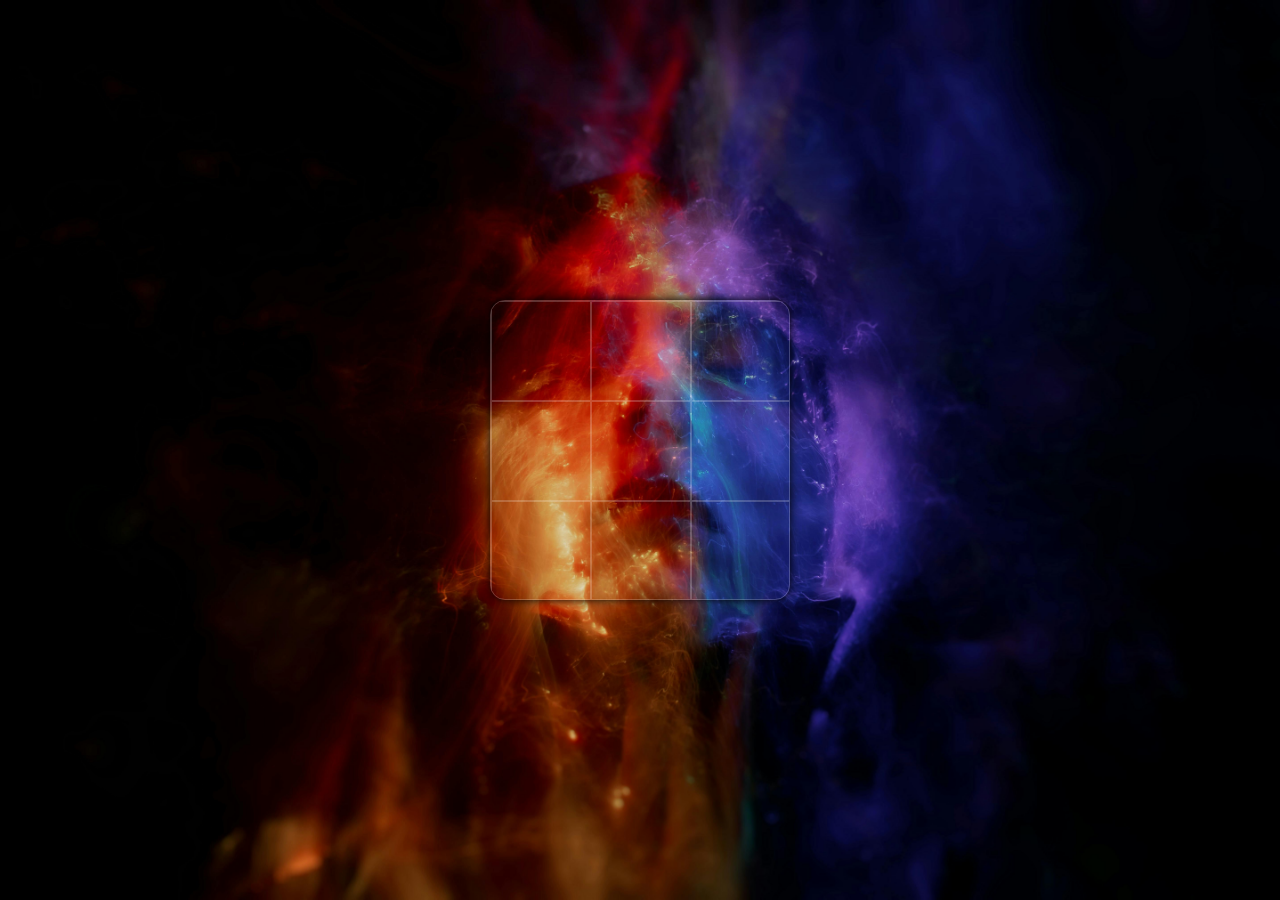
==== index.html @ 539945d2 "v1.0 can be played  already if i check win con myself and not use ai" ====
<!DOCTYPE html>
<html lang="en">
<head>
    <meta charset="UTF-8">
    <meta name="viewport" content="width=device-width, initial-scale=1.0">
    <meta http-equiv="X-UA-Compatible" content="IE=edge">
    <title>tic tac toe</title>
    <link rel="stylesheet" href="style.css">
    <!-- <link rel="preload" href="images/hero.webp"  as="image">   -->
    <meta name="description" content="Luxury furniture">
    <script src="script.js" defer></script>
</head>
<body>
       
    
    <main>
        <div class="game" id="game">
            <div class="cell"></div>
            <div class="cell"></div>
            <div class="cell"></div>
            <div class="cell"></div>
            <div class="cell"></div>
            <div class="cell"></div>
            <div class="cell"></div>
            <div class="cell"></div>
            <div class="cell"></div>
        </div>
       
    </main>

    

</body>
</html>
---- style.css ----
* {
    margin: 0;
    padding: 0;
    box-sizing: border-box;
}
main {
    height: 100vh;
    display: flex;
    background: url("images/bg.jpg") center/cover no-repeat;
    
}

.game {
    background: transparent;
    display: grid;
    grid-template: repeat(3, 1fr) / repeat(3, 1fr);
    width: 300px;
    height: 300px;
    border: 1px solid rgba(255, 255, 255,0.2);
    margin: auto;
    border-radius: 15px;
    overflow: hidden;
    box-shadow: 0px 0px 10px black;

    /* &:has(.cell:hover) {
        /* box-shadow: 0px 0px 5px white; */

    /* } */ 
}

.cell {
    width: 100px;
    height: 100px;
    border: 1px solid rgba(255, 255, 255,0.2);
    display: flex;
    justify-content: center;
    align-items: center;
    font-size: 50px;
    color: rgba(255, 255, 255,0.8);

    &:hover {
        background-color: rgba(0, 0, 0,0.2);
        cursor: pointer;
        box-shadow: 0px 0px 10px white;

    }
}
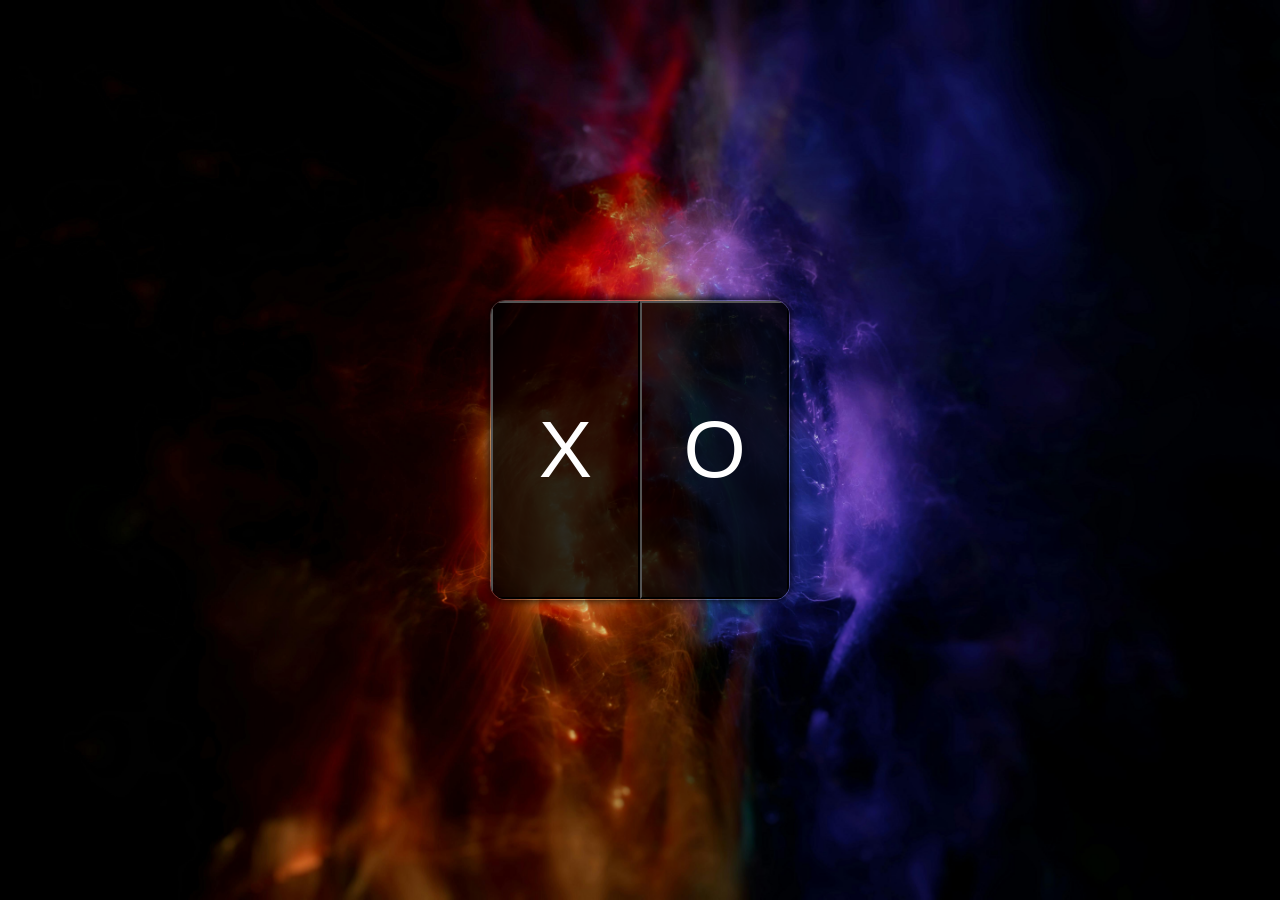
==== commit 457eedd1: "fixed prompt /player mismatch" ====
--- a/index.html
+++ b/index.html
@@ -11,22 +11,20 @@
     <script src="script.js" defer></script>
 </head>
 <body>
-       
+       <main>
+        <div class="scoreboard">
+            
+        </div>
+
+        <div id="selectToken">
+            <button id="x">X</button>
+            <button id="o">O</button>
+        </div>
+
+
+       </main>
     
-    <main>
-        <div class="game" id="game">
-            <div class="cell"></div>
-            <div class="cell"></div>
-            <div class="cell"></div>
-            <div class="cell"></div>
-            <div class="cell"></div>
-            <div class="cell"></div>
-            <div class="cell"></div>
-            <div class="cell"></div>
-            <div class="cell"></div>
-        </div>
-       
-    </main>
+    
 
     
 
--- a/style.css
+++ b/style.css
@@ -4,10 +4,42 @@
     box-sizing: border-box;
 }
 main {
+    position: relative;
     height: 100vh;
     display: flex;
     background: url("images/bg.jpg") center/cover no-repeat;
     
+}
+
+.scoreboard {
+    
+}
+
+#selectToken {
+    display: flex;
+    width: 300px;
+    height: 300px;
+    border: 1px solid rgba(255, 255, 255,0.2);
+    margin: auto;
+    border-radius: 15px;
+    overflow: hidden;
+    box-shadow: 0px 0px 10px black;
+    background: transparent;
+    
+    
+    & button {
+        
+        height: 100%;
+        width: 50%;
+        font-size: 5rem;
+        background-color:  rgba(0, 0, 0,0.8);
+        color: white;
+        &:hover {
+            background-color: rgba(0, 0, 0,0.2);
+            cursor: pointer;
+            box-shadow: 0px 0px 10px white;   
+        }
+    }
 }
 
 .game {
@@ -21,6 +53,7 @@
     border-radius: 15px;
     overflow: hidden;
     box-shadow: 0px 0px 10px black;
+    
 
     /* &:has(.cell:hover) {
         /* box-shadow: 0px 0px 5px white; */
